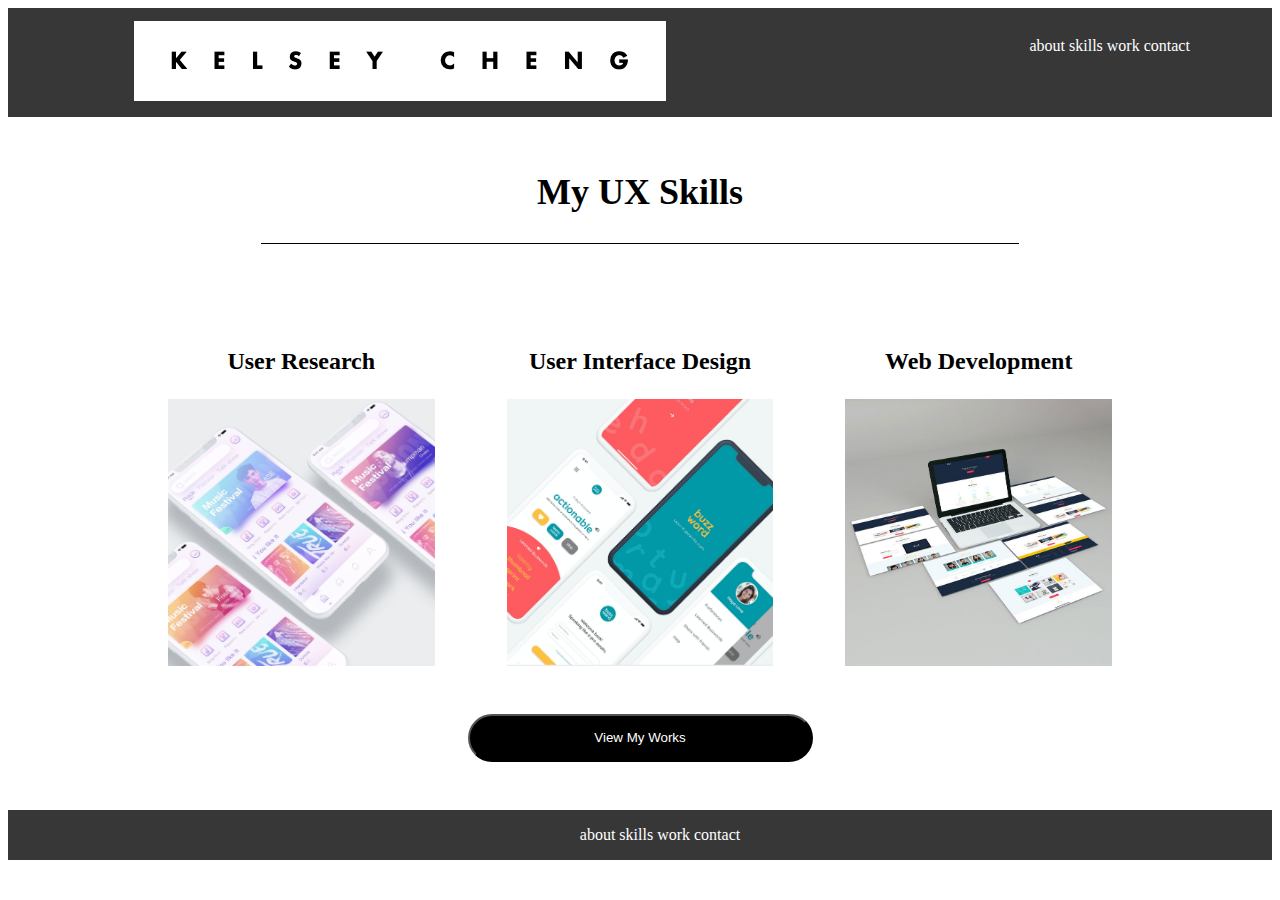
==== myskills.html @ 8b69229e "update to homework 18" ====
<!DOCTYPE html>
<html>
<head>
    <meta name="viewport" content="width=device-width" />
    <link rel="stylesheet" type="text/css" href="css/style.css" />
</head>
<body>
    <header >
        <div class="inline-block logo">
            <img src="images/logo.png"/>
        </div>
        <nav class="inline-block navigation">
            <ul>
                <li class="inline-block">about</li>
                <li class="inline-block">skills</li>
                <li class="inline-block">work</li>
                <li class="inline-block">contact</li>   
            </ul>
        </nav>
    </header>
<!-- My Work Section Constructed using CSS Grid -->
    <section class="mySkillContainer">
        <div class="mySkillTitle">
            <h2>
                My UX Skills
            </h2>
        </div>
        <div class="mySkillSection">
            <div class="mySkillCard">
                <h3>User Research</h3>
                <img class="mySkillImage" src="images/My UX Skills-1.jpg"/>
            </div>
            <div class="mySkillCard">
                <h3>User Interface Design</h3>
                <img class="mySkillImage" src="images/My UX Skills-2.png"/>
            </div>
            <div class="mySkillCard">
                <h3>Web Development</h3>
                <img class="mySkillImage" src="images/My UX Skills-3.jpg"/>
            </div>
        </div>
        <button type="button"> 
            View My Works
        </button>
    </section>
    <footer>
        <ul>
            <li class="inline-block">about</li>
            <li class="inline-block">skills</li>
            <li class="inline-block">work</li>
            <li class="inline-block">contact</li>   
        </ul>  
    </footer>
</body>
</html>
---- css/style.css ----
header {
    background-color: #373738;
}
li {
    color: white;
}
.navigation {
    width: 35%;
    padding: 1%;
}
.logo {
    width: 60%;
    padding: 1%;
    text-align: center;
}
.inline-block {
    display: inline-block;
    vertical-align: top;
}
ul {
    width: 50%;
    margin-left: auto;
}
.heroImg {
    height: 600px;
    padding: 25px;
}
.content {
    width: 500px;
    margin: 0 auto;
    text-align: center;
}
.profileImg {
    width: 80%;
    height: auto;
}
footer {
    background-color: #373738;
    text-align: center;
}
footer ul {
    display: inline-block;
    vertical-align: top;
    text-align: center;
    padding: 0, auto;
}
section p {
    font-family: "Times New Roman", Times, serif;
    font-size: small;
}
section h2 {
    font-size: 36px;
    font-weight: 600;
}
section h3 {
    font-size: 24px;
    font-weight: 600;
}
section button {
    width: 345px;
    height: 48px;
    background-color: black;
    color: white;
    border-radius: 24px;
}
.mySkillTitle {
    display: flex;
    flex-direction: row;
    justify-content: center;
    width: 60%;
    border-bottom: thin solid black;
}
.mySkillContainer {
    display: flex;
    flex-direction: column;
    justify-content: center;
    align-items: center;
    margin-bottom: 48px;
    margin-top: 24px;
}
.mySkillCard {
    margin-top: 80px;
    margin-bottom: 48px;
    width: 33%;
    display: flex;
    flex-direction: column;
    justify-content: center;
    align-items: center;
}
.mySkillSection {
    display: flex;
    flex-direction: row;
    align-items: center;
    justify-content: space-between;
    height: 80%;
    width: 80%;
}
.mySkillImage {
    width: 80%;
    height: auto;
}

.myWorkContainer {
    display: grid;
    justify-items: center;
    align-items: center;
    margin-left: auto;
    margin-right: auto;
    grid-template-rows: 1fr 6fr 1fr;
    grid-template-areas: 
        'header'
        'body'
        'bottom';
    height: 60%;
    width: 60%;
}
.myWorkHeader {
    grid-area: header;
    text-align: center;
    width: 60%;
    border-bottom: thin solid black;
}
.myWorkSection {
    grid-area: body;
}
.myWorkBottom {
    grid-area: bottom;
    background-color: wheat;
}
.myWorkCard {
    display: grid;
    grid-template-columns: 2fr 3fr;
    grid-template-areas: 
        'pic desc';
    justify-items: center;
    align-items: center;
}
.myWorkCardReverse {
    display: grid;
    grid-template-columns: 3fr 2fr;
    grid-template-areas: 
        'desc pic';
    justify-items: center;
    align-items: center;
}
.myWorkDesc {
    grid-area: desc;
    text-align: center;
}
.myWorkPic {
    grid-area: pic;
    width: 100%;
    height: auto;
}

@media only all and (max-width: 600px) {
    .logo {
        width: 100px;
        padding: 1%;
        text-align: center;
    }

    .mySkillSection {
        display: flex;
        flex-direction: column;
        align-items: center;
        justify-content: space-between;
        height: auto;
        width: 100%;
    }
    .mySkillCard {
        margin-top: 80px;
        margin-bottom: 48px;
        width: 80%;
        display: flex;
        flex-direction: column;
        justify-content: center;
        align-items: center;
    }

    .myWorkCard {
        display: grid;
        grid-template-rows: 1fr 1fr;
        grid-template-columns: none;
        grid-template-areas: 
            'pic'
            'desc';
        justify-items: center;
        align-items: center;
    }
    .myWorkCardReverse {
        display: grid;
        grid-template-rows: 1fr 1fr;
        grid-template-columns: none;
        grid-template-areas: 
            'pic'
            'desc';
        justify-items: center;
        align-items: center;
    }
}
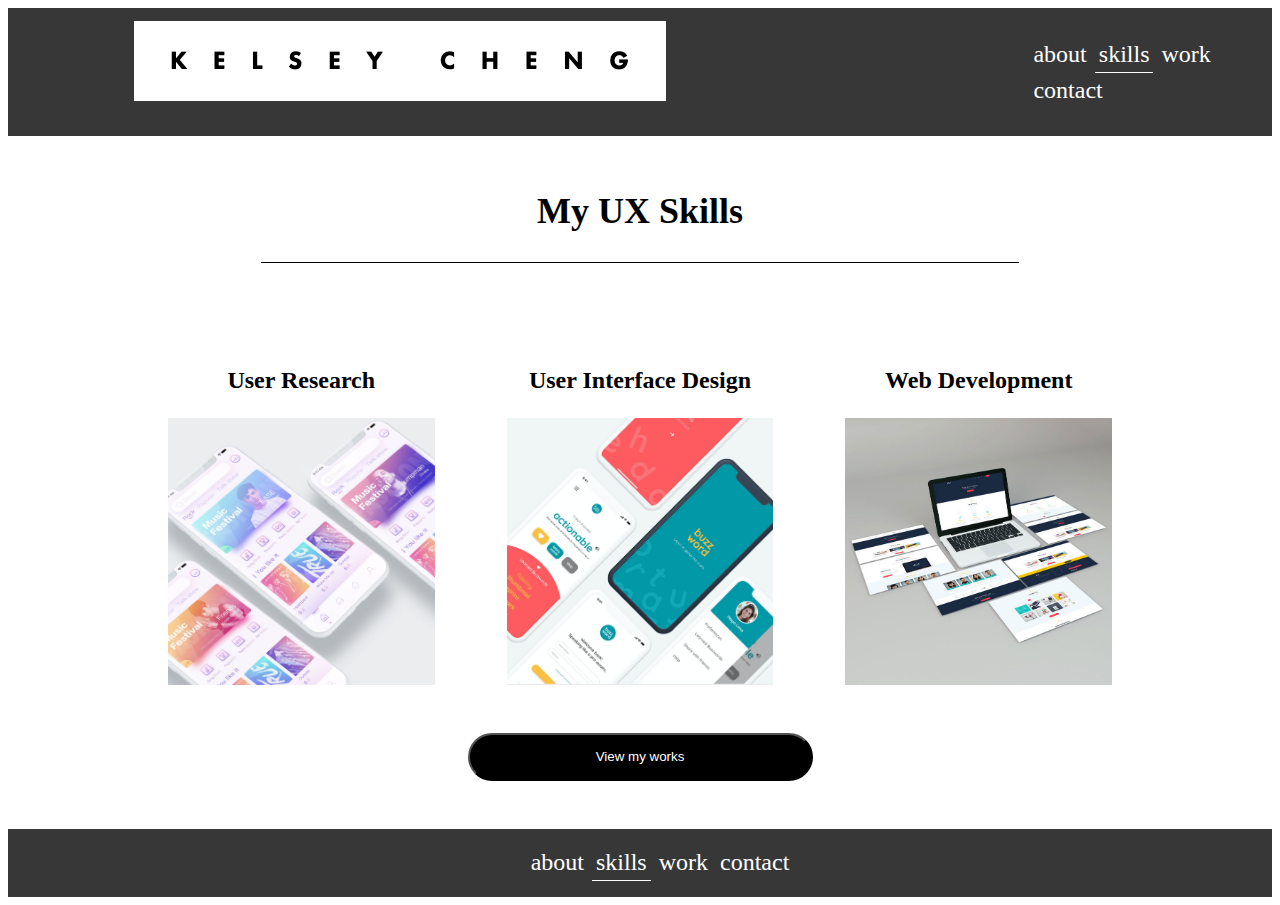
==== commit 34d28f8c: "update to be work 19" ====
--- a/myskills.html
+++ b/myskills.html
@@ -11,10 +11,10 @@
         </div>
         <nav class="inline-block navigation">
             <ul>
-                <li class="inline-block">about</li>
-                <li class="inline-block">skills</li>
-                <li class="inline-block">work</li>
-                <li class="inline-block">contact</li>   
+                <li class="inline-block aboutmelink">about</li>
+                <li class="inline-block myskillslink selectedTab">skills</li>
+                <li class="inline-block myworklink">work</li>
+                <li class="inline-block contactme">contact</li>    
             </ul>
         </nav>
     </header>
@@ -39,17 +39,19 @@
                 <img class="mySkillImage" src="images/My UX Skills-3.jpg"/>
             </div>
         </div>
-        <button type="button"> 
-            View My Works
+        <button type="button" class="myworklink"> 
+            View my works
         </button>
     </section>
     <footer>
         <ul>
-            <li class="inline-block">about</li>
-            <li class="inline-block">skills</li>
-            <li class="inline-block">work</li>
-            <li class="inline-block">contact</li>   
+            <li class="inline-block aboutmelink">about</li>
+            <li class="inline-block myskillslink selectedTab">skills</li>
+            <li class="inline-block myworklink">work</li>
+            <li class="inline-block contactme">contact</li>   
         </ul>  
     </footer>
 </body>
+<script src="https://ajax.googleapis.com/ajax/libs/jquery/3.5.1/jquery.min.js"></script>
+<script src="js/index.js"></script>
 </html>--- a/css/style.css
+++ b/css/style.css
@@ -3,6 +3,8 @@
 }
 li {
     color: white;
+    font-size: 24px;
+    padding: 4px;
 }
 .navigation {
     width: 35%;
@@ -153,6 +155,17 @@
     height: auto;
 }
 
+.imageTransition {
+    -webkit-transform: scale(1.2); 
+    -moz-transform: scale(1.2);
+    -o-transform: scale(1.2);
+    transform: scale(1.2);
+}
+
+.selectedTab {
+    border-bottom: thin solid white;
+}
+
 @media only all and (max-width: 600px) {
     .logo {
         width: 100px;
